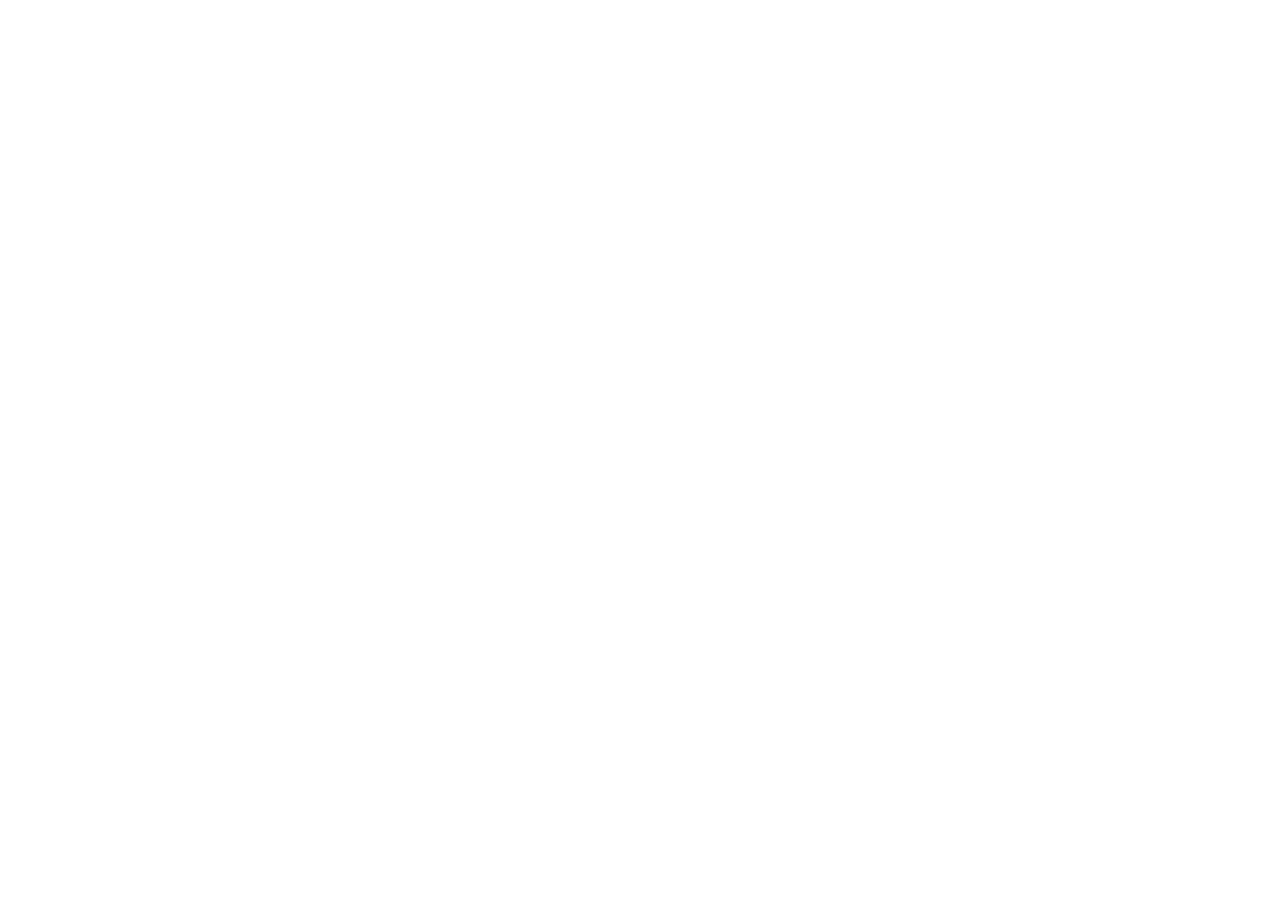
==== map5/map5.html @ d70ebe5e "[Andyz][add] test MapboxGL in web" ====
<!DOCTYPE html>
<html lang="en">
<head>
    <meta charset="UTF-8">
    <title>Blank</title>
    <script src='https:///api.mapbox.com/mapbox-gl-js/v0.53.0/mapbox-gl.js'></script>
    <link href='https:///api.mapbox.com/mapbox-gl-js/v0.53.0/mapbox-gl.css' rel='stylesheet'/>



    <style>
        body { margin:0; padding:0; }
        #map { position:absolute; top:0; bottom:0; width:100%; }
    </style>

</head>
<body>
<div id='map'></div>

<script>
    mapboxgl.accessToken = 'pk.eyJ1IjoiYW5keXphbmctc2FseiIsImEiOiJjamNmMTFnY3YweTdnMzNyd3N0dmJvN3BmIn0.IjY9YwmRWtL8axbT4AzQRg';
    var map = new mapboxgl.Map({
        container: 'map',
        style: 'mapbox://styles/mapbox/light-v9',//TODO 换成自己的底图
        maxZoom: 14.99,
        minZoom: 11,
        zoom: 11.9,
        center: [118.76, 32.06]
    });

    // map.on('load',function () {})

</script>

</body>
</html>
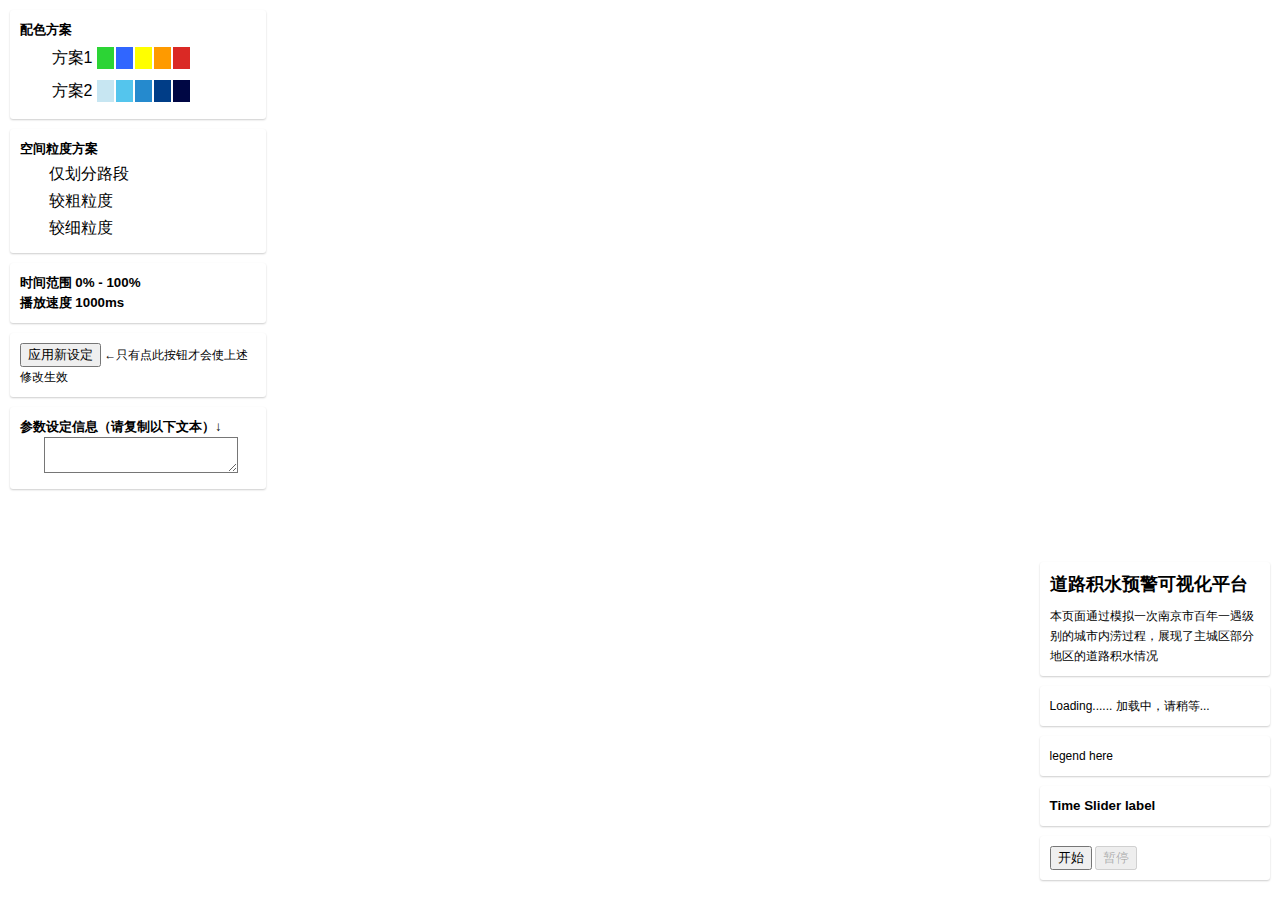
==== commit 378a27aa: "map5" ====
--- a/map5/map5.html
+++ b/map5/map5.html
@@ -2,35 +2,601 @@
 <html lang="en">
 <head>
     <meta charset="UTF-8">
-    <title>Blank</title>
-    <script src='https:///api.mapbox.com/mapbox-gl-js/v0.53.0/mapbox-gl.js'></script>
-    <link href='https:///api.mapbox.com/mapbox-gl-js/v0.53.0/mapbox-gl.css' rel='stylesheet'/>
-
-
-
+    <title>Road WaterLogging</title>
+    <script src='http://47.100.122.244:9999/mapbox-gl-js/v0.53.0/mapbox-gl.js'></script>
+    <link href='http://47.100.122.244:9999/mapbox-gl-js/v0.53.0/mapbox-gl.css' rel='stylesheet'/>
+    <script src="https://apps.bdimg.com/libs/jquery/2.1.4/jquery.min.js"></script>
+    <script src="http://47.100.122.244:9999/jquery-ui/1.12.1/jquery-ui.js"></script>
+    <link href="http://47.100.122.244:9999/jquery-ui/1.12.1/themes/base/jquery-ui.css" rel="stylesheet">
+    <script src='http://47.100.122.244:9999/mapbox-gl-js/plugins/mapbox-gl-language/v0.10.0/mapbox-gl-language.js'></script>
+    <script src="legendText.js"></script>
+    <script src="granularityText.js"></script>
+
+
+    <!--整体样式-->
     <style>
-        body { margin:0; padding:0; }
-        #map { position:absolute; top:0; bottom:0; width:100%; }
+        body {
+            margin: 0;
+            padding: 0;
+        }
+
+
+        #map {
+            position: absolute;
+            top: 0;
+            bottom: 0;
+            width: 100%;
+        }
     </style>
+
+    <!--边栏样式-->
+    <style>
+
+        .map-overlay {
+            font: 12px/20px 'Helvetica Neue', Arial, Helvetica, sans-serif;
+            position: absolute;
+            padding: 10px;
+        }
+
+        .right {
+            width: 18%;
+            bottom: 0;
+            right: 0;
+        }
+
+        .left {
+            width: 20%;
+            top: 0;
+            left: 0;
+        }
+
+        .map-overlay .map-overlay-inner {
+            background-color: #fff;
+            box-shadow: 0 1px 2px rgba(0, 0, 0, 0.20);
+            border-radius: 3px;
+            padding: 10px;
+            margin-bottom: 10px;
+        }
+
+        .map-overlay h2 {
+            line-height: 24px;
+            display: block;
+            margin: 0 0 10px;
+        }
+
+
+        .slider {
+            margin: 0 10% 0 10%;
+            width: 80%;
+        }
+
+        .selectable .ui-selecting {
+            background: #666666;
+        }
+
+        .selectable .ui-selected {
+            background: #aaaaaa;
+            color: white;
+        }
+
+        .selectable {
+            list-style-type: none;
+            margin: 0 0 0 10%;
+            padding: 0;
+            width: 80%;
+        }
+
+        .selectable li {
+            margin: 3px;
+            padding: 2px;
+            font-size: 12pt;
+            /*height: 50px;*/
+        }
+
+        label {
+            font-weight: bold;
+            font-size: 10pt;
+        }
+
+        #style {
+            margin: 0 0 0 10%;
+            width: 80%;
+            /*height: 25px;*/
+            -webkit-appearance: none;
+        }
+
+
+    </style>
+
 
 </head>
 <body>
+
 <div id='map'></div>
 
+
+<!--左边栏-->
+<div class='map-overlay left'>
+    <div class='map-overlay-inner'>
+        <label>配色方案</label>
+        <div>
+            <ol id="selectableLegend" class="selectable">
+                <li class="ui-widget-content" id="defaultColor">
+                    <table width="80%">
+                        <tr>
+                            <td>方案1</td>
+                            <td style="width:15px;background-color:rgb(44,212,53);"></td>
+                            <td style="width:15px;background-color:rgb(48,102,255);"></td>
+                            <td style="width:15px;background-color:rgb(255,255,0);"></td>
+                            <td style="width:15px;background-color:rgb(254,154,0);"></td>
+                            <td style="width:15px;background-color:rgb(218,41,37);"></td>
+                        </tr>
+                    </table>
+                </li>
+                <li class="ui-widget-content">
+                    <table width="80%">
+                        <tr>
+                            <td>方案2</td>
+                            <td style="width:15px;background-color:rgb(199,230,242);"></td>
+                            <td style="width:15px;background-color:rgb(84,197,237);"></td>
+                            <td style="width:15px;background-color:rgb(37,138,206);"></td>
+                            <td style="width:15px;background-color:rgb(0,61,135);"></td>
+                            <td style="width:15px;background-color:rgb(0,7,68);"></td>
+                        </tr>
+                    </table>
+                </li>
+            </ol>
+        </div>
+    </div>
+    <div class='map-overlay-inner'>
+        <label>空间粒度方案</label>
+        <div>
+            <ol id="selectableGranularity" class="selectable">
+                <li class="ui-widget-content">仅划分路段</li>
+                <li class="ui-widget-content" id="defaultGranularity">较粗粒度</li>
+                <li class="ui-widget-content">较细粒度</li>
+            </ol>
+        </div>
+    </div>
+    <div class='map-overlay-inner'>
+        <label>时间范围</label>
+        <label id='timeRange'>0% - 100%</label>
+        <div id="slider2" class="slider"></div>
+        <label>播放速度</label>
+        <label id='animateSpeed'>1000ms</label>
+        <div id="slider3" class="slider"></div>
+    </div>
+    <div class='map-overlay-inner'>
+        <button id="ReSetting" onclick=ReSetting();>应用新设定</button>
+        ←只有点此按钮才会使上述修改生效
+    </div>
+    <div class='map-overlay-inner'>
+        <label for="style">参数设定信息（请复制以下文本）↓</label><br/>
+        <textarea id="style" rows="" cols="" readonly></textarea>
+    </div>
+</div>
+
+<!--右边栏-->
+
+<div class='map-overlay right'>
+    <div class='map-overlay-inner'>
+        <h2>道路积水预警可视化平台</h2>
+        <div>本页面通过模拟一次南京市百年一遇级别的城市内涝过程，展现了主城区部分地区的道路积水情况</div>
+    </div>
+    <div class='map-overlay-inner'>
+        <div id='position'>
+            Loading......
+            加载中，请稍等...
+        </div>
+    </div>
+    <div class='map-overlay-inner'>
+        <div id='legend' class='legend'>
+            legend here
+        </div>
+    </div>
+    <div class='map-overlay-inner'>
+        <label id='slider1Label'>Time Slider label</label>
+        <div id="slider1" class="slider"></div>
+    </div>
+
+    <div class='map-overlay-inner'>
+        <button id="startButton" onclick=start();>开始</button>
+        <button id="stopButton" onclick=stop(); disabled>暂停</button>
+    </div>
+</div>
+
+
 <script>
+
+    //左侧时间范围
+    $(function () {
+        $("#slider2").slider(
+            {
+                range: true,
+                min: 0,
+                max: 10,
+                step: 1,
+                values: [0, 10],
+                slide: function (event, ui) {
+                    $("#timeRange").text(ui.values[0] + "0% - " + ui.values[1] + "0%");
+                }
+            }
+        );
+        $("#slider3").slider(
+            {
+                min: 100,
+                max: 3000,
+                value: 1000,
+                slide: function (event, ui) {
+                    $("#animateSpeed").text(ui.value + "ms");
+                }
+            }
+        );
+    });
+
+    //配色方案选择器
+    var LegendIndex;
+    $(function () {
+        $("#selectableLegend").selectable({
+            create: function (event, ui) {
+                $("#defaultColor").addClass("ui-selected");
+            },
+            selected: function (event, ui) {
+                LegendIndex = $("#selectableLegend li").index(ui.selected) + 1;
+            }
+        });
+    });
+
+
+    //粒度选择器
+    var GranularityIndex;
+    $(function () {
+        $("#selectableGranularity").selectable({
+            create: function (event, ui) {
+                $("#defaultGranularity").addClass("ui-selected");
+            },
+            selected: function (event, ui) {
+                GranularityIndex = $("#selectableGranularity li").index(ui.selected) + 1;
+            }
+        });
+    });
+
+
+    var SettingList =
+        {
+            "lengend": 1,
+            "granularity": 2,
+            "timeRange": [0, 10],
+            "animateSpeed": 1000
+        };
+
+    function ReSetting() {
+        if (LegendIndex == null)
+            LegendIndex = 1;
+        SettingList["lengend"] = LegendIndex;
+
+        if (GranularityIndex == null)
+            GranularityIndex = 2;
+        SettingList["granularity"] = GranularityIndex;
+        SettingList["timeRange"] = $("#slider2").slider("values");
+        SettingList["animateSpeed"] = $("#slider3").slider("value");
+
+
+        if (interval != null) {//判断计时器是否为空
+            clearInterval(interval);
+            interval = setInterval(overs, SettingList["animateSpeed"]);//重新设定
+        }
+
+        MoveEvent();//刷新粒度说明文字
+
+        $("#style").val(JSON.stringify(SettingList));
+        Setting1(true);
+        Setting2();
+
+    }
+
+
+    var LayersIds = [
+        "Roads_Water_RS",
+        "Roads_Water_500m",
+        "Roads_Water_200m",
+        "Roads_Water_100m",
+        "Roads_Water_50m"
+    ];
+
+
+    function Setting1(re) {
+
+        setLegend(SettingList["lengend"]);
+        setTimeSlider(SettingList["timeRange"],re);
+        $("#style").val(JSON.stringify(SettingList));
+
+    }
+
+    function Setting2() {
+
+        var color = getColor(SettingList["lengend"]);
+
+        for (var i in LayersIds) {
+            //set Color
+            map.setPaintProperty(LayersIds[i], "line-color", color);
+
+            //set ZoomRange (粒度切换)
+            var range = getLayerRange(LayersIds[i], SettingList["granularity"]);
+            map.setLayerZoomRange(LayersIds[i], range[0], range[1]);
+
+
+        }
+
+    }
+
+
+    //各种参数设定及初始化
+    Setting1(false);
+
+
+    // 时间进度条
+    function setTimeSlider(timeRange,re) {
+        var Value = 0;
+
+        if (re)
+            var currentValue = $("#slider1").slider('value');
+            if (currentValue >= timeRange[0] && currentValue<= timeRange[1])
+                Value = currentValue;
+
+
+        $("#slider1").slider(
+            {
+                range: "min",
+                min: timeRange[0],
+                max: timeRange[1],
+                value: Value,
+                slide: refreshSwatch,
+                change: refreshSwatch
+            }
+        );
+    }
+
+    //绘制图例
+    function setLegend(lengendIndex) {
+        if (lengendIndex === 1)
+            $("#legend").html(LagendTable1);
+        else
+            $("#legend").html(LagendTable2);
+
+    }
+
+    function getColor(lengendIndex) {
+        if (lengendIndex === 1)
+            return ColorbyLagendTable1;
+        else
+            return ColorbyLagendTable2;
+    }
+
+    function getLayerRange(layerId, granIndex) {
+        if (granIndex === 1)
+            return Granularity1[layerId];
+        else if (granIndex === 2)
+            return Granularity2[layerId];
+        else
+            return Granularity3[layerId];
+    }
+
+    function getWidth(zoomLevel){
+        if (zoomLevel <= 12.5)
+            return LineLevelWidth1;
+        else if (zoomLevel <= 14)
+            return LineLevelWidth2;
+        else
+            return LineLevelWidth3;
+
+    }
+
+    // 加载地图
     mapboxgl.accessToken = 'pk.eyJ1IjoiYW5keXphbmctc2FseiIsImEiOiJjamNmMTFnY3YweTdnMzNyd3N0dmJvN3BmIn0.IjY9YwmRWtL8axbT4AzQRg';
     var map = new mapboxgl.Map({
         container: 'map',
         style: 'mapbox://styles/mapbox/light-v9',//TODO 换成自己的底图
-        maxZoom: 14.99,
+        maxZoom: 15.5,
         minZoom: 11,
-        zoom: 11.9,
+        zoom: 12,
         center: [118.76, 32.06]
     });
 
-    // map.on('load',function () {})
+
+    // 控制台
+    map.addControl(new MapboxLanguage());//语言
+
+    map.addControl(new mapboxgl.NavigationControl());//导航控制
+
+    var scale = new mapboxgl.ScaleControl({
+        maxWidth: 80,
+        unit: 'imperial'
+    });
+    map.addControl(scale);
+    scale.setUnit('metric');//比例尺
+
+
+    // 加载地图数据
+    map.on('load', function () {
+        //RS
+        map.addSource('Roads_Water_RS', {
+            'type': 'vector',
+            'scheme': 'tms',
+            'tiles': ['http://47.100.122.244:8080/geoserver/gwc/service/tms/1.0.0/Thesis%3ARoads_Water_RS@EPSG%3A900913@pbf/{z}/{x}/{y}.pbf']
+        });
+
+        map.addLayer({
+            "id": "Roads_Water_RS",
+            "source": 'Roads_Water_RS',
+            "source-layer": 'Roads_Water_RS',
+            "type": "line",
+            "paint": {
+                // "line-color": getColor(SettingList["lengend"]),
+                "line-width": LineLevelWidth1
+            }
+        });
+        //500m
+        map.addSource('Roads_Water_500m', {
+            'type': 'vector',
+            'scheme': 'tms',
+            'tiles': ['http://47.100.122.244:8080/geoserver/gwc/service/tms/1.0.0/Thesis%3ARoads_Water_500m@EPSG%3A900913@pbf/{z}/{x}/{y}.pbf']
+        });
+
+        map.addLayer({
+            "id": "Roads_Water_500m",
+            "source": 'Roads_Water_500m',
+            "source-layer": 'Roads_Water_500m',
+            "type": "line",
+            "paint": {
+                // "line-color": getColor(SettingList["lengend"]),
+                "line-width": LineLevelWidth1
+            }
+        });
+        //200m
+        map.addSource('Roads_Water_200m', {
+            'type': 'vector',
+            'scheme': 'tms',
+            'tiles': ['http://47.100.122.244:8080/geoserver/gwc/service/tms/1.0.0/Thesis%3ARoads_Water_200m@EPSG%3A900913@pbf/{z}/{x}/{y}.pbf']
+        });
+
+        map.addLayer({
+            "id": "Roads_Water_200m",
+            "source": 'Roads_Water_200m',
+            "source-layer": 'Roads_Water_200m',
+            "type": "line",
+            "paint": {
+                // "line-color": getColor(SettingList["lengend"]),
+                "line-width": LineLevelWidth1
+            }
+        });
+        //100m
+        map.addSource('Roads_Water_100m', {
+            'type': 'vector',
+            'scheme': 'tms',
+            'tiles': ['http://47.100.122.244:8080/geoserver/gwc/service/tms/1.0.0/Thesis%3ARoads_Water_100m@EPSG%3A900913@pbf/{z}/{x}/{y}.pbf']
+        });
+
+        map.addLayer({
+            "id": "Roads_Water_100m",
+            "source": 'Roads_Water_100m',
+            "source-layer": 'Roads_Water_100m',
+            "type": "line",
+            "paint": {
+                // "line-color": getColor(SettingList["lengend"]),
+                "line-width": LineLevelWidth1
+            }
+        });
+        //50m
+        map.addSource('Roads_Water_50m', {
+            'type': 'vector',
+            'scheme': 'tms',
+            'tiles': ['http://47.100.122.244:8080/geoserver/gwc/service/tms/1.0.0/Thesis%3ARoads_Water_50m@EPSG%3A900913@pbf/{z}/{x}/{y}.pbf']
+        });
+
+        map.addLayer({
+            "id": "Roads_Water_50m",
+            "source": 'Roads_Water_50m',
+            "source-layer": 'Roads_Water_50m',
+            "type": "line",
+            "paint": {
+                // "line-color": getColor(SettingList["lengend"]),
+                "line-width": LineLevelWidth1
+            }
+        });
+
+
+        //TODO 注记图层
+        // var labelurl = "https://api.mapbox.com/styles/v1/andyzang-salz/cjtoimj710dcs1flfqufy6bga/wmts?access_token=pk.eyJ1IjoiYW5keXphbmctc2FseiIsImEiOiJjamNmMTFnY3YweTdnMzNyd3N0dmJvN3BmIn0.IjY9YwmRWtL8axbT4AzQRg";
+        //
+        // map.addSource('label',{
+        //
+        // });
+
+        Setting2();//设定配色方案
+        MoveEvent();
+        filterDataBy($("#slider1").slider("option", "min"));
+
+    });
+
+
+    function MoveEvent() {
+        var mapZoom = map.getZoom().toFixed(2);
+        var mapPosition = map.getCenter();
+        var lon = mapPosition.lng.toFixed(4);
+        var lat = mapPosition.lat.toFixed(4);
+        var layerNow = activeGranularity(mapZoom);
+
+        for (var i in LayersIds) {
+            // set Color
+            map.setPaintProperty(LayersIds[i], "line-width", getWidth(mapZoom));
+        }
+
+
+        var positionStr = "<table><tr><td>经度:</td><td>" + lon + "</td></tr><tr><td>纬度:</td><td>" + lat + "</td></tr><tr><td>缩放级别:</td><td>" + mapZoom + "</td></tr><tr><td>当前空间粒度:</td><td>" + layerNow + "</td></tr></table>";
+
+        $("#position").html(positionStr);
+    }
+
+    map.on("moveend", MoveEvent);
+
+
+    //时间轴事件
+    function filterDataBy(timeIndex) {
+
+        var filters = ['==', 'timeindex', timeIndex];
+        for (var i in LayersIds) {
+            map.setFilter(LayersIds[i], filters);
+        }
+        // Set the label
+        //TODO     function getLabelName(index) {}
+        var label = timeIndex + "0%";
+        $("#slider1Label").text(label);
+    }
+
+    function refreshSwatch() {
+        var index = $("#slider1").slider("value");
+
+        // map.getSource("flood").updateImage({url: getPath(index)}); TODO
+        filterDataBy(index);
+    }
+
+
+    // set animate
+    var interval = null;//计时器
+
+    function start() {//启动计时器函数
+        $("#startButton").attr("disabled", "disabled");
+        $("#stopButton").removeAttr("disabled");
+        if (interval != null) {//判断计时器是否为空
+            clearInterval(interval);
+            interval = null;
+        }
+        interval = setInterval(overs, SettingList["animateSpeed"]);//启动计时器，调用overs函数，
+    }
+
+    function overs() {
+        var currentIndex = $("#slider1").slider("value");
+        var max = $("#slider1").slider("option", "max");
+        var min = $("#slider1").slider("option", "min");
+        var index = currentIndex + 1;
+        if (index > max)
+            index = min;
+        filterDataBy(index);
+        $("#slider1").slider("value", index);
+
+    }
+
+    function stop() {
+        clearInterval(interval);
+        interval = null;
+        $("#stopButton").attr("disabled", "disabled");
+        $("#startButton").removeAttr("disabled");
+    }
+
 
 </script>
+
 
 </body>
 </html>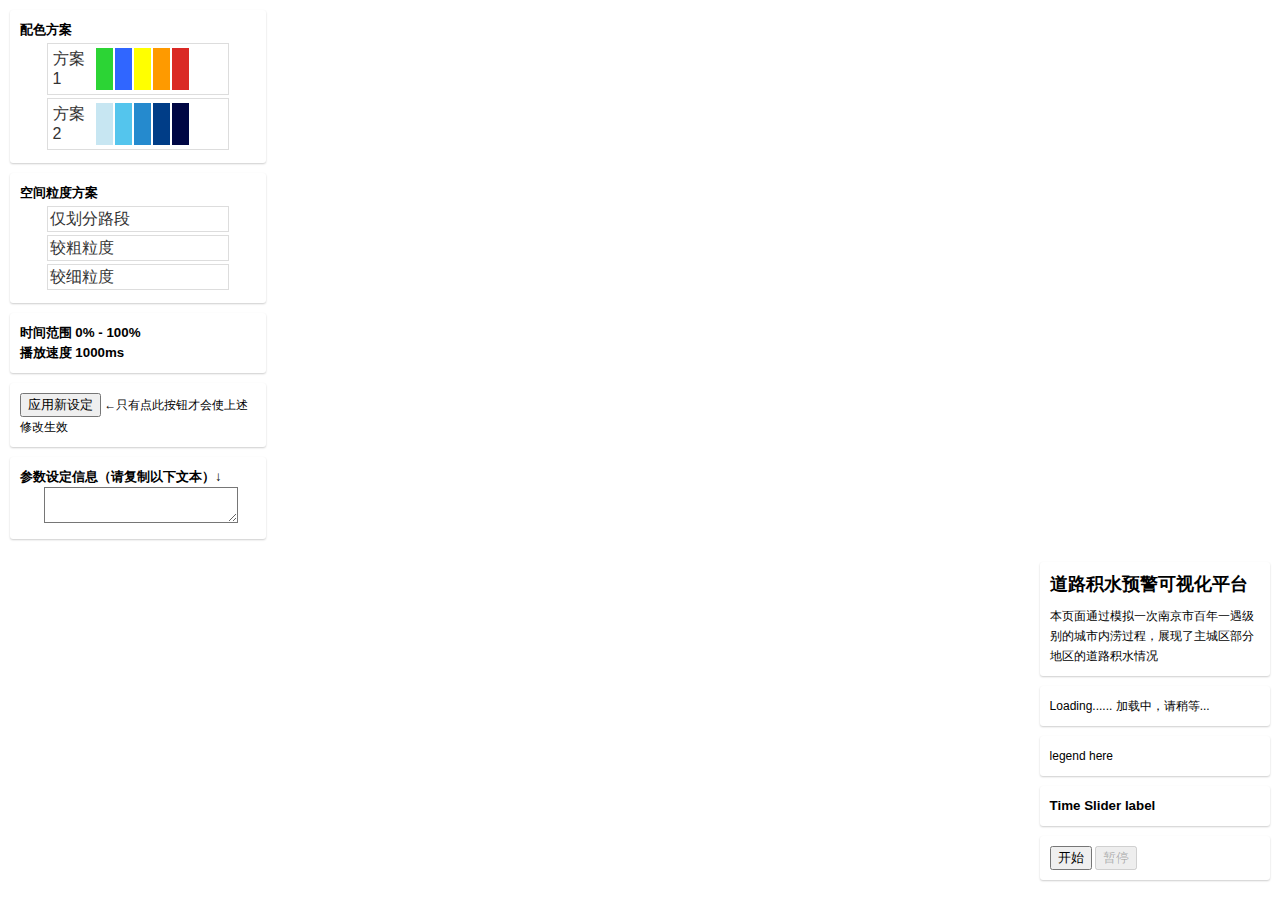
==== commit 98a1e190: "js code" ====
--- a/map5/map5.html
+++ b/map5/map5.html
@@ -3,12 +3,12 @@
 <head>
     <meta charset="UTF-8">
     <title>Road WaterLogging</title>
-    <script src='http://47.100.122.244:9999/mapbox-gl-js/v0.53.0/mapbox-gl.js'></script>
-    <link href='http://47.100.122.244:9999/mapbox-gl-js/v0.53.0/mapbox-gl.css' rel='stylesheet'/>
+    <script src='https://api.mapbox.com/mapbox-gl-js/v0.53.0/mapbox-gl.js'></script>
+    <link href='https://api.mapbox.com/mapbox-gl-js/v0.53.0/mapbox-gl.css' rel='stylesheet'/>
     <script src="https://apps.bdimg.com/libs/jquery/2.1.4/jquery.min.js"></script>
-    <script src="http://47.100.122.244:9999/jquery-ui/1.12.1/jquery-ui.js"></script>
-    <link href="http://47.100.122.244:9999/jquery-ui/1.12.1/themes/base/jquery-ui.css" rel="stylesheet">
-    <script src='http://47.100.122.244:9999/mapbox-gl-js/plugins/mapbox-gl-language/v0.10.0/mapbox-gl-language.js'></script>
+    <script src="jquery-ui/1.12.1/jquery-ui.js"></script>
+    <link href="jquery-ui/1.12.1/themes/base/jquery-ui.css" rel="stylesheet">
+    <script src='https://api.mapbox.com/mapbox-gl-js/plugins/mapbox-gl-language/v0.10.0/mapbox-gl-language.js'></script>
     <script src="legendText.js"></script>
     <script src="granularityText.js"></script>
 
